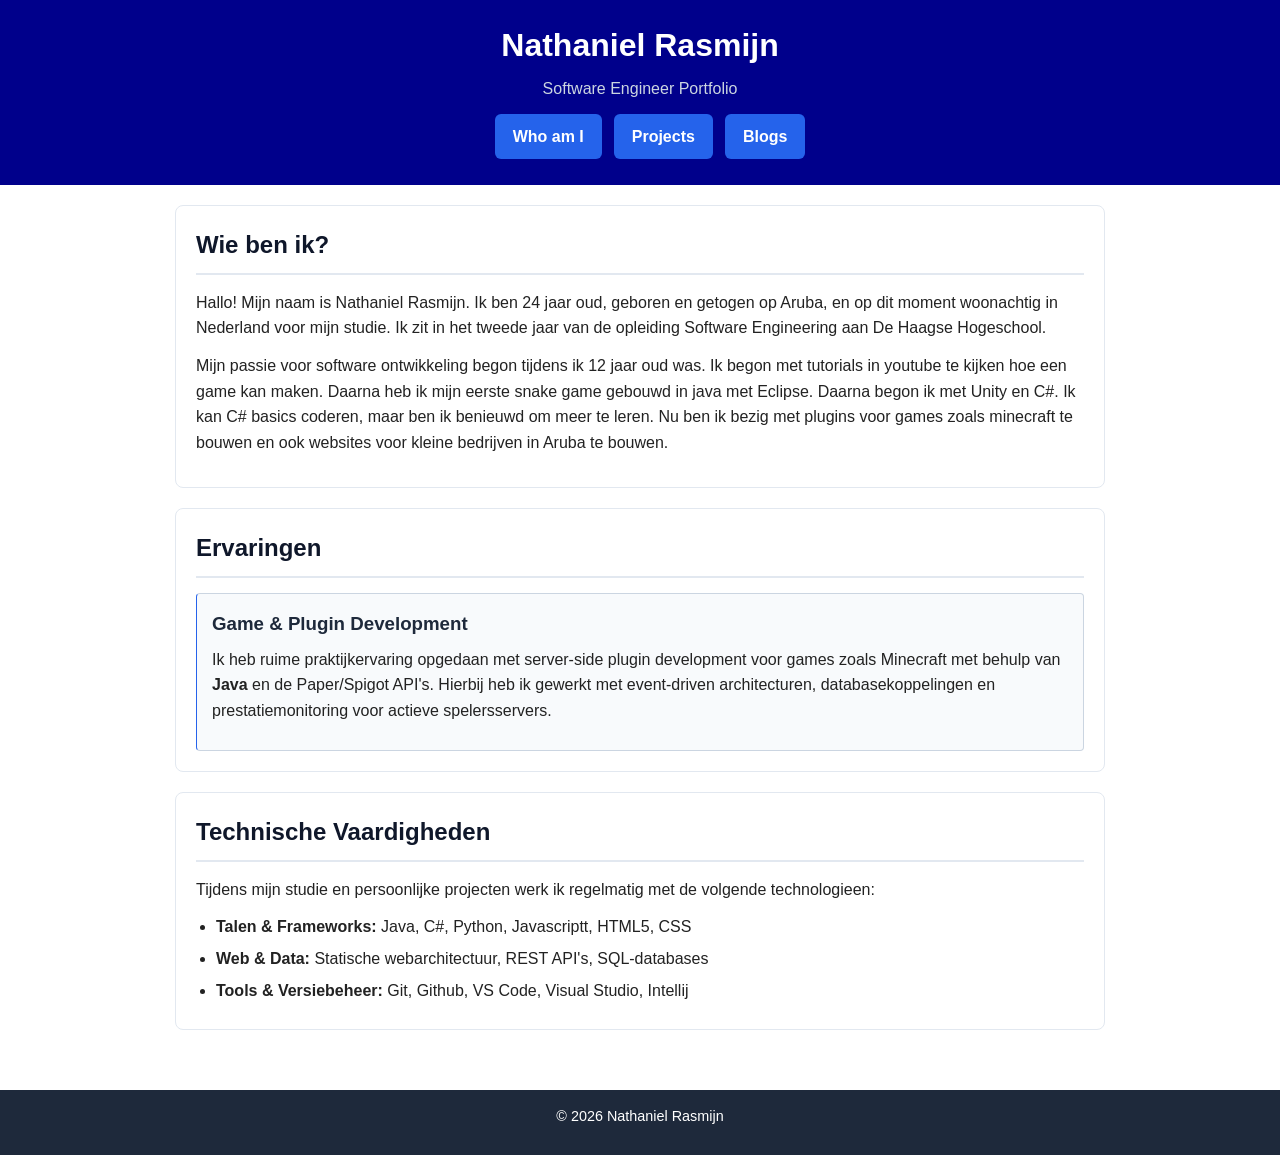
==== index.html @ 162cea48 "changed whoami to index" ====
<!DOCTYPE html>
<html>
    <head>
        <meta charset="UTF-8">
        <meta name="viewport" content="width=device-width, initial-scale=1.0">
        <title>Whoami | Nathaniel Rasmijn</title>
        <link rel="stylesheet" href="css/styles.css">
    </head>

    <body>
        <header>
            <div>
                <h1> Nathaniel Rasmijn </h1>
                <p> Software Engineer Portfolio </p>
            </div>
            <nav>
                <ul>
                    <li><a href="/whoami.html">Who am I</a></li>
                    <li><a href="projects.html">Projects</a></li>
                    <li><a href="blog.html">Blogs</a></li>
                </ul>    
            </nav>
        </header>
        
        <main>
            <section>
                <h2>Wie ben ik? </h2>
                <p>
                    Hallo! Mijn naam is Nathaniel Rasmijn. Ik ben 24 jaar oud, 
                    geboren en getogen op Aruba, en op dit moment woonachtig in Nederland voor mijn studie. 
                    Ik zit in het tweede jaar van de opleiding Software Engineering aan De Haagse Hogeschool.
                </p>
                <p>
                    Mijn passie voor software ontwikkeling begon tijdens ik 12 jaar oud was. Ik begon met tutorials in youtube te kijken hoe een game kan maken. Daarna heb ik mijn eerste snake game gebouwd in java met Eclipse. Daarna begon ik met Unity en C#. Ik kan C# basics coderen, maar ben ik benieuwd om meer te leren. Nu ben ik bezig met plugins voor games zoals minecraft te bouwen en ook websites voor kleine bedrijven in Aruba te bouwen.
                </p>
            </section>

            <section>
                <h2>Ervaringen</h2>
                <article>
                    <h3>Game & Plugin Development</h3>
                    <p>
                        Ik heb ruime praktijkervaring opgedaan met server-side plugin development voor games 
                        zoals Minecraft met behulp van <strong>Java</strong> en de Paper/Spigot API's. 
                        Hierbij heb ik gewerkt met event-driven architecturen, databasekoppelingen 
                        en prestatiemonitoring voor actieve spelersservers.
                    </p>
                </article>
            </section>

            <section> 
                <h2>Technische Vaardigheden</h2>
                    <p>Tijdens mijn studie en persoonlijke projecten werk ik regelmatig met de volgende technologieen:</p>
                    <ul>
                        <li><strong>Talen & Frameworks: </strong> Java, C#, Python, Javascriptt, HTML5, CSS</li>
                        <li><strong>Web & Data:</strong> Statische webarchitectuur, REST API's, SQL-databases</li>
                        <li><strong>Tools & Versiebeheer:</strong> Git, Github, VS  Code, Visual Studio, Intellij</li>
                    </ul>
            </section>

        </main>
        <footer>
            <p>&copy; 2026 Nathaniel Rasmijn</p>
        </footer>
    </body>
</html>
---- css/styles.css ----
* {
    box-sizing: border-box;
    margin: 0;
    padding: 0;
}

body  {
    font-family: Arial, sans-serif;
    line-height: 1.6;
    background-color: white;
    color: #222222;
    display: flex;
    flex-direction: column;
    /*min-height: 100vh;*/
}

/* Header Styles */

header { 
    background-color: darkblue;
    color:white;
    padding: 20px;
    text-align: center;
}

header h1 {
    font-size: 1.8;
    margin-bottom: 5px;
}

header p{
    color: #cbd5e1;
}

/* Navigation Styles */

nav  {
    margin-top: 10px;
}

nav ul{
    list-style: none;
    display: flex;
    justify-content: center;
    gap: 12px;
    flex-wrap: wrap;
}

nav a {
    display: inline-block;
    text-decoration: none;
    background-color: #2563eb;
    color: white;
    padding: 10px 18px;
    border-radius: 6px;
    font-weight: bold;
}

nav a:hover,
nav a:focus {
    background-color: #1d4ed8;
}

main{
    flex: 1;
    padding: 0 15px;
    max-width: 960px;
    margin: 20px auto;
    width: 100%;
}

section {
    background-color: white;
    padding: 20px;
    border-radius: 8px;
    margin-bottom: 20px;
    border: 1px solid #e2e8f0;
}

h2{
    color: #0f172a;
    border-bottom: 2px solid #e2e8f0;
    padding-bottom: 8px;
    margin-bottom: 15px;
}

h3{

    color: #1e293b;
    margin-bottom: 8px;
}

p{
    margin-bottom: 12px;
}

ul{
    margin-left: 20px;
}

li {

    margin-bottom: 6px;
}

.cards-container {
    display: flex;
    flex-wrap: wrap;
    gap: 15px;
}

article{
    background-color: #f8fafc;
    padding: 15px;
    border-radius: 4px;
    flex: 1 1 260px;
    border: 1px solid #cbd5e1;
    border-left: 1px solid #2563eb;
}

/* Project Card Styles */
.project-card {
    padding: 15px;
    transition: transform 0.3s ease, box-shadow 0.3s ease;
}

.project-card:hover {
    transform: translateY(-5px);
    box-shadow: 0 4px 12px rgba(0, 0, 0, 12);
}

.project-card h3 {
    margin-bottom: 8px;
    color: #1e293b;
}

.project-card p {
    color: #475569;
    font-size: 0.95rem;
    margin-bottom: 12px;
}

.tech-tag {
    display: inline-block;
    font-size: 0.8rem;
    font-weight: bold;
    color: #2563eb;
    background-color: #e0e7ff;
    padding: 4px 8px;
    border-radius: 4px;
}

/* Blogs Styles */
.blog-card {
    padding: 15px;
    transition: transform 0.3s ease, box-shadow 0.3s ease;
}
.blog-card:hover {
    transform: translateY(-5px);
    box-shadow: 0 4px 12px rgba(0, 0, 0, 12);
}

/* Footer Styles */
footer{

    background-color: #1e293b;
    color: white;
    text-align: center;
    padding: 15px 0;
    font-size: 0.9rem;
    margin-top: 20px;
}

@media (max-width: 480px) {
    nav ul {
        flex-direction: column;
    }

    nav a {
        text-align: center;
    }

    .cards-container {
        flex-direction: column;
    }
}
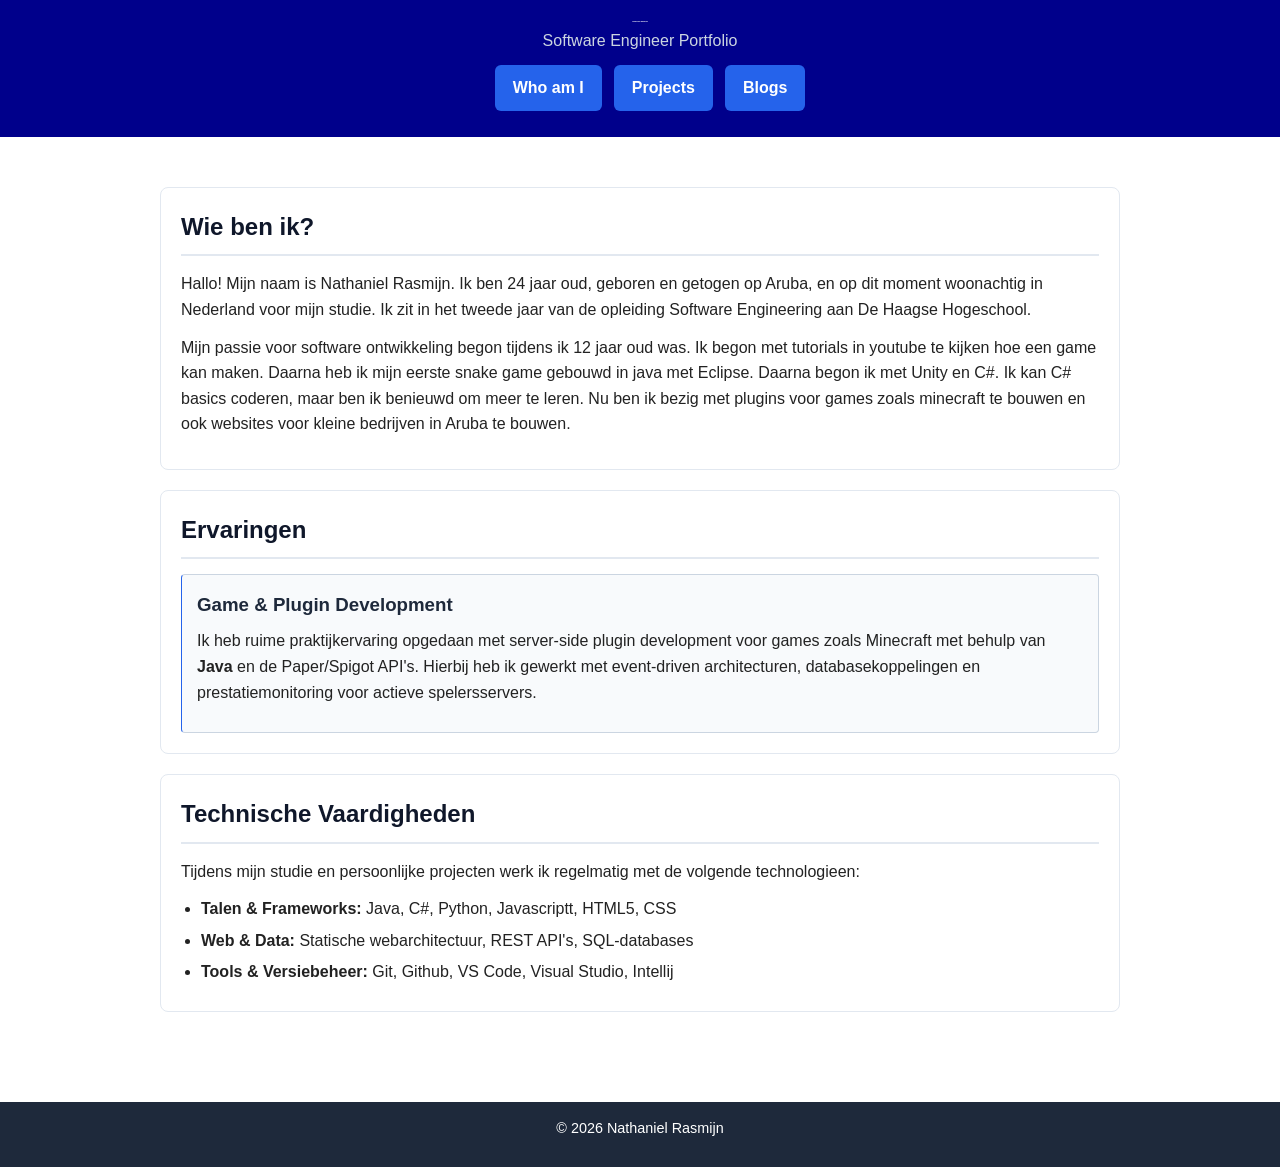
==== commit 759b78b7: "changed de header to a div to get texts" ====
--- a/index.html
+++ b/index.html
@@ -1,5 +1,5 @@
 <!DOCTYPE html>
-<html>
+<html lang="nl">
     <head>
         <meta charset="UTF-8">
         <meta name="viewport" content="width=device-width, initial-scale=1.0">
@@ -15,7 +15,7 @@
             </div>
             <nav>
                 <ul>
-                    <li><a href="/whoami.html">Who am I</a></li>
+                    <li><a href="index.html">Who am I</a></li>
                     <li><a href="projects.html">Projects</a></li>
                     <li><a href="blog.html">Blogs</a></li>
                 </ul>    
--- a/css/styles.css
+++ b/css/styles.css
@@ -24,7 +24,7 @@
 }
 
 header h1 {
-    font-size: 1.8;
+    font-size: 1.8px;
     margin-bottom: 5px;
 }
 
@@ -171,6 +171,22 @@
     margin-top: 20px;
 }
 
+@media (min-width: 1024px) {
+    main {
+        padding: 30px 0;
+    }
+}
+
+@media (max-width: 768px) {
+    main {
+        padding: 15px;
+    }
+
+    .cards-container {
+        gap: 12px;
+    }
+}
+
 @media (max-width: 480px) {
     nav ul {
         flex-direction: column;
@@ -183,4 +199,8 @@
     .cards-container {
         flex-direction: column;
     }
+
+    article {
+        flex: 1 1 100%;
+    }
 }
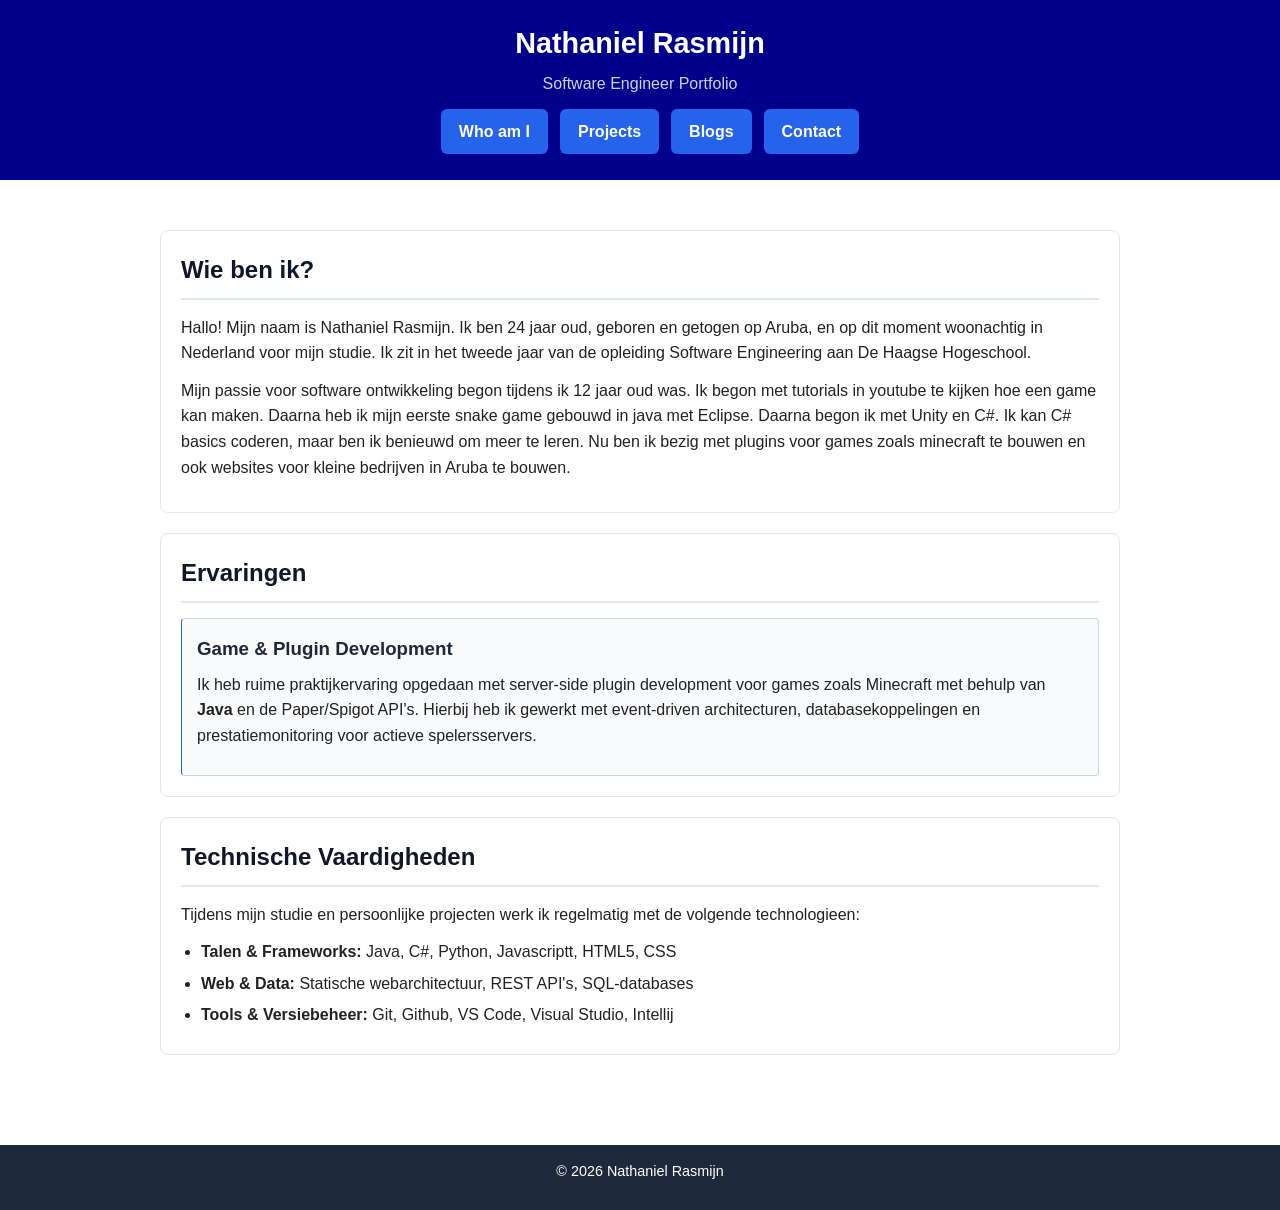
==== commit a0b6fe49: "Opdracht 2 klaar" ====
--- a/index.html
+++ b/index.html
@@ -18,6 +18,7 @@
                     <li><a href="index.html">Who am I</a></li>
                     <li><a href="projects.html">Projects</a></li>
                     <li><a href="blog.html">Blogs</a></li>
+                    <li><a href="contact.html">Contact</a></li>
                 </ul>    
             </nav>
         </header>
--- a/css/styles.css
+++ b/css/styles.css
@@ -24,7 +24,7 @@
 }
 
 header h1 {
-    font-size: 1.8px;
+    font-size: 1.8rem;
     margin-bottom: 5px;
 }
 
@@ -119,28 +119,28 @@
 }
 
 /* Project Card Styles */
-.project-card {
+.projectcard {
     padding: 15px;
     transition: transform 0.3s ease, box-shadow 0.3s ease;
 }
 
-.project-card:hover {
+.projectcard:hover {
     transform: translateY(-5px);
-    box-shadow: 0 4px 12px rgba(0, 0, 0, 12);
-}
-
-.project-card h3 {
+    box-shadow: 0 4px 12px rgba(0, 0, 0, 0.12);
+}
+
+.projectcard h3 {
     margin-bottom: 8px;
     color: #1e293b;
 }
 
-.project-card p {
+.projectcard p {
     color: #475569;
     font-size: 0.95rem;
     margin-bottom: 12px;
 }
 
-.tech-tag {
+.tags-container {
     display: inline-block;
     font-size: 0.8rem;
     font-weight: bold;
@@ -155,10 +155,81 @@
     padding: 15px;
     transition: transform 0.3s ease, box-shadow 0.3s ease;
 }
-.blog-card:hover {
-    transform: translateY(-5px);
-    box-shadow: 0 4px 12px rgba(0, 0, 0, 12);
-}
+
+/* Filter Buttons Styles */
+.filter-buttons button[aria-pressed="false"] {
+    display: inline-flex;
+    gap: 10px;
+    margin-bottom: 15px;
+    text-decoration: none;
+    background-color: #2563eb;
+    color: white;
+    padding: 10px 18px;
+    border-radius: 6px;
+    font-weight: bold;
+    border: none;
+}
+.filter-buttons button[aria-pressed="false"]:hover,
+.filter-buttons button:focus {
+    background-color: #1d4ed8;
+}
+
+.filter-buttons button[aria-pressed="true"] {
+    display: inline-flex;
+    gap: 10px;
+    margin-bottom: 15px;
+    text-decoration: none;
+    background-color: #031743;
+    color: white;
+    padding: 10px 18px;
+    border-radius: 6px;
+    font-weight: bold;
+    border: none;
+}
+
+/* Contact Form Styles */
+.form-veld {
+    margin-bottom: 15px;
+    label {
+        display: block;
+        margin-bottom: 5px;
+        font-weight: bold;
+    }
+    input, textarea {
+        width: 40%;
+        padding: 8px;
+        border: 1px solid #cbd5e1;
+        border-radius: 4px;
+    }
+}
+
+.foutmelding{
+    color: red;
+    font-size: 0.85rem;
+    margin-top: 5px;
+    display: block;
+}
+
+#bevestiging {
+    color: green;
+    font-size: 1rem;
+    margin-top: 15px;
+    font-weight: bold;
+}
+
+#contact-form button{
+    display: inline-flex;
+    gap: 10px;
+    margin-bottom: 15px;
+    text-decoration: none;
+    background-color: #031743;
+    color: white;
+    padding: 10px 18px;
+    border-radius: 6px;
+    font-weight: bold;
+    border: none;
+}
+
 
 /* Footer Styles */
 footer{
